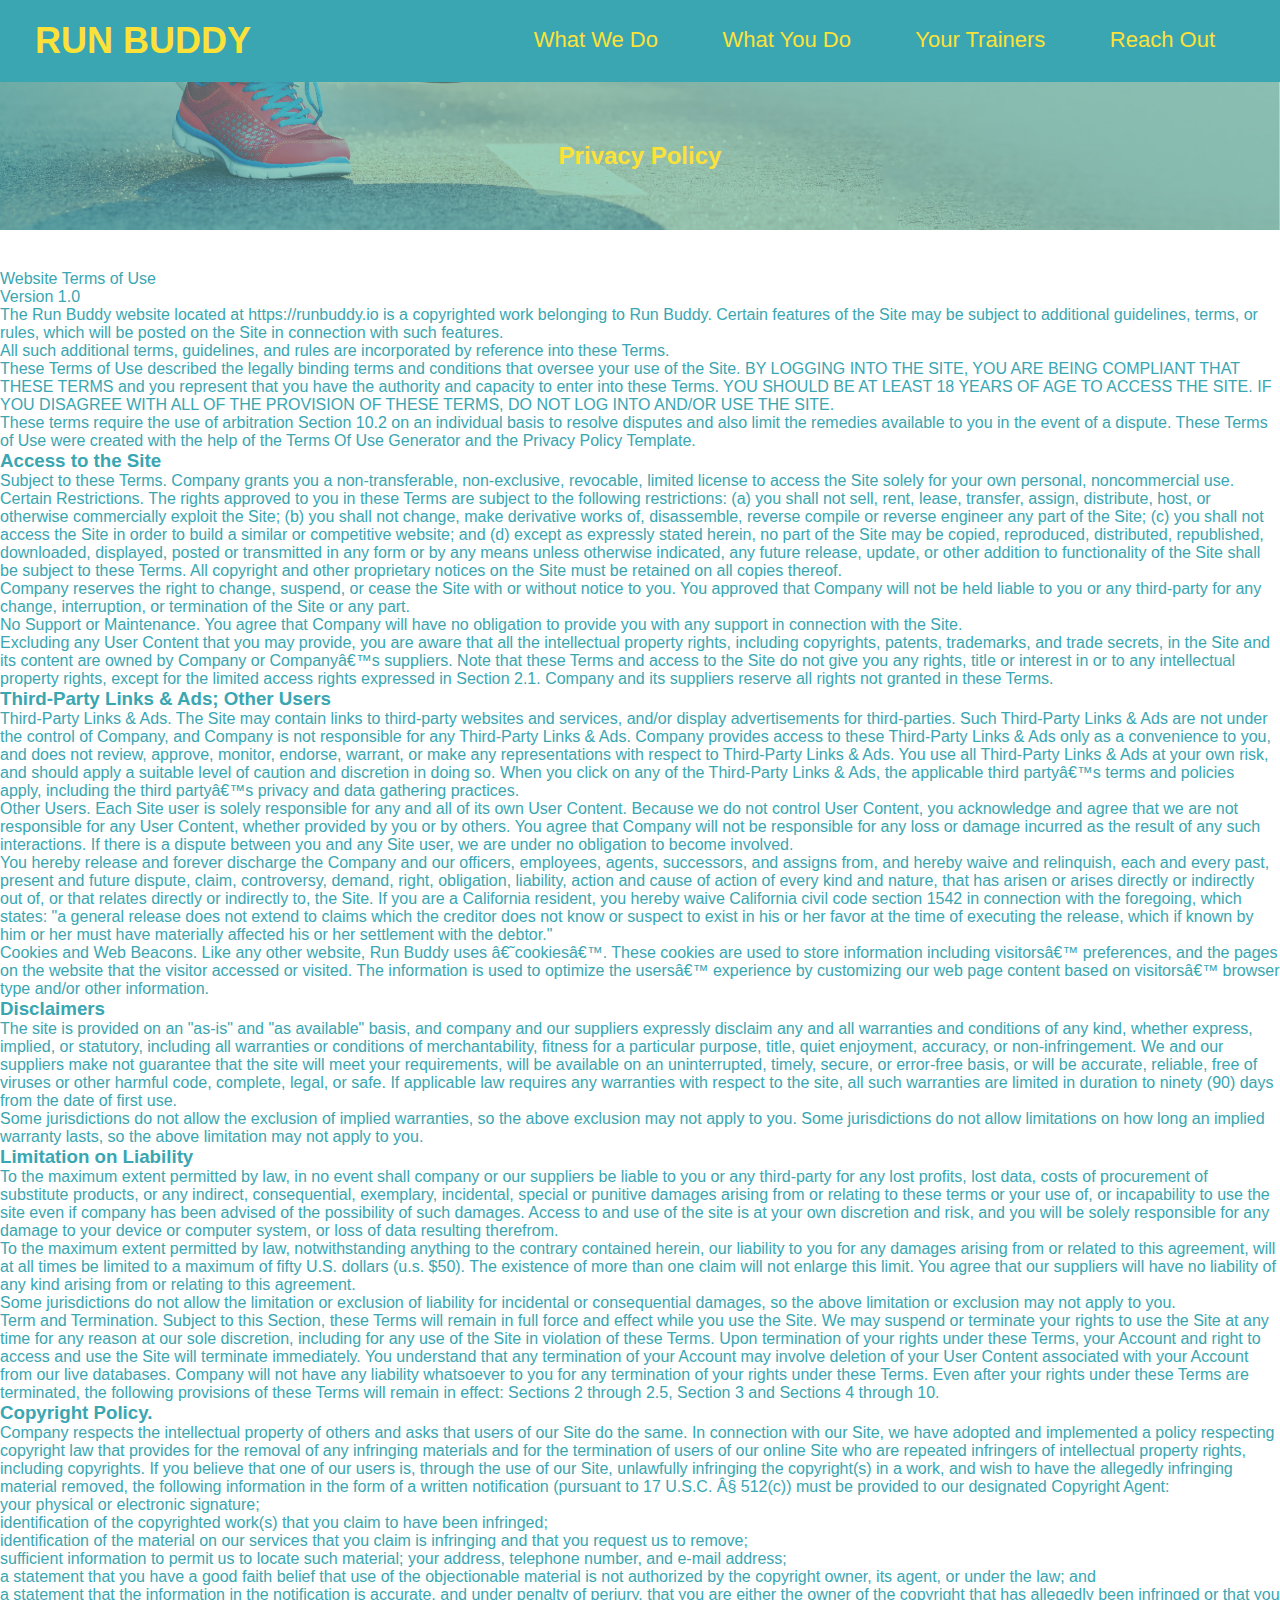
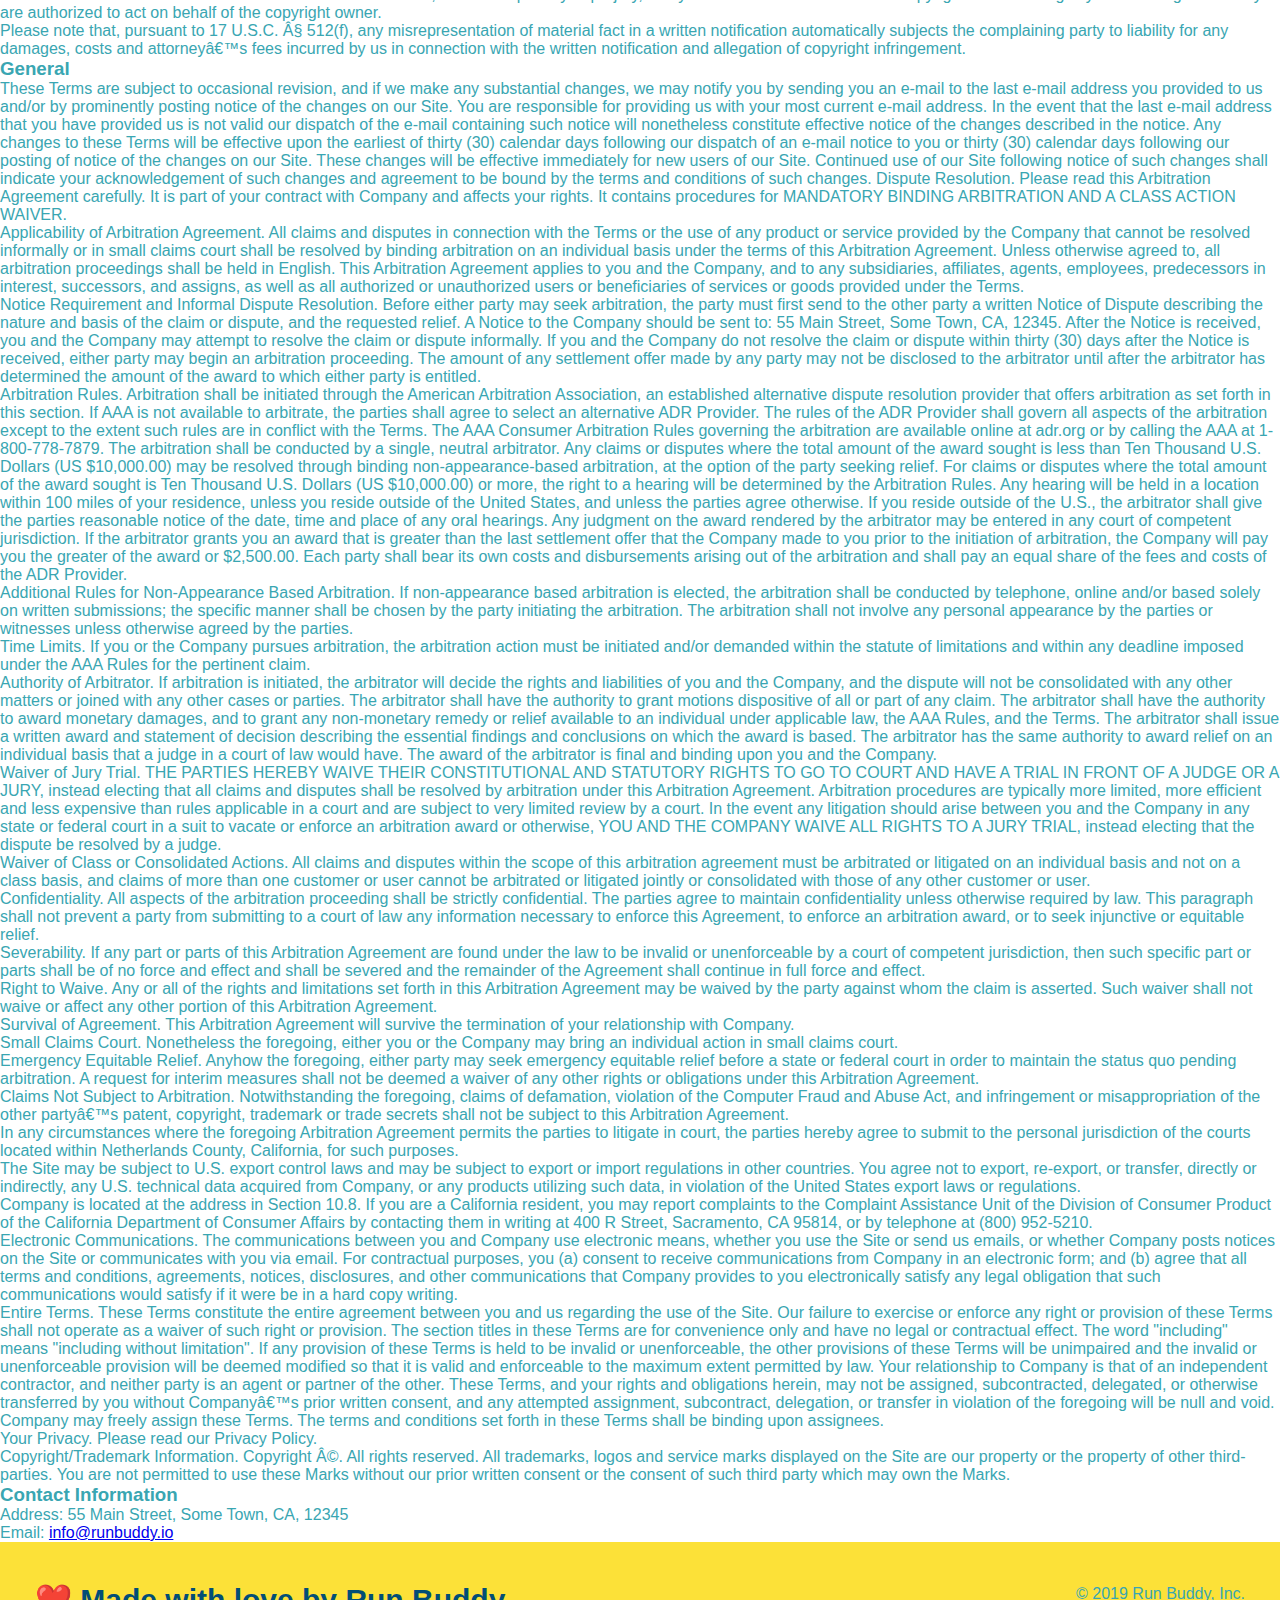
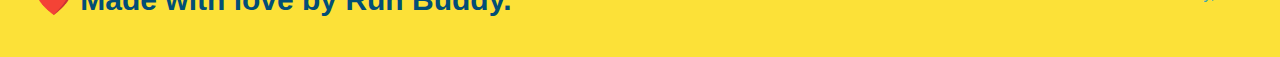
==== privacy-policy.html @ 028d7725 "privacy policy" ====
<!DOCTYPE html>
<html lang="en">
<head>
    <meta charset="UTF-8">
    <meta name="viewport" content="width=device-width, initial-scale=1.0">
    <title>Privacy Policy - Run Buddy</title>
    <link rel="stylesheet" href="./assets/css/style.css">
    <link rel="stylesheet" href="./assets/css/secondary-style.css">
</head>
<body>
    <header>
        <h1>
            <a href="/">RUN BUDDY</a>
        </h1>
        <nav>
            <ul>
                <li>
                    <a href="./index.html#what-we-do">What We Do</a>
                </li>
                <li>
                    <a href="./index.html#what-you-do">What You Do</a>
                </li>
                <li>
                    <a href="./index.html#your-trainers">Your Trainers</a>
                </li>
                <li>
                    <a href="./index.html#reach-out">Reach Out</a>
                </li>
            </ul>
        </nav>
    </header>
    <section class="hero">
        <h2 class="page-title">
            Privacy Policy
        </h2>
    </section>
    <rticle>
        
      <p>
        Website Terms of Use
      </p>

      <p>
        Version 1.0
      </p>

      <p>
        The Run Buddy website located at https://runbuddy.io is a copyrighted work belonging to Run Buddy. Certain
        features of the Site may be subject to additional guidelines, terms, or rules, which will be posted on the Site
        in connection with such features.
      </p>

      <p>
        All such additional terms, guidelines, and rules are incorporated by reference into these Terms.
      </p>

      <p>
        These Terms of Use described the legally binding terms and conditions that oversee your use of the Site. BY
        LOGGING INTO THE SITE, YOU ARE BEING COMPLIANT THAT THESE TERMS and you represent that you have the authority
        and capacity to enter into these Terms. YOU SHOULD BE AT LEAST 18 YEARS OF AGE TO ACCESS THE SITE. IF YOU
        DISAGREE WITH ALL OF THE PROVISION OF THESE TERMS, DO NOT LOG INTO AND/OR USE THE SITE.
      </p>

      <p>
        These terms require the use of arbitration Section 10.2 on an individual basis to resolve disputes and also
        limit the remedies available to you in the event of a dispute. These Terms of Use were created with the help of
        the Terms Of Use Generator and the Privacy Policy Template.
      </p>

      <h3>
        Access to the Site
      </h3>

      <p>
        Subject to these Terms. Company grants you a non-transferable, non-exclusive, revocable, limited license to
        access the Site solely for your own personal, noncommercial use.
      </p>

      <p>
        Certain Restrictions. The rights approved to you in these Terms are subject to the following restrictions: (a)
        you shall not sell, rent, lease, transfer, assign, distribute, host, or otherwise commercially exploit the Site;
        (b) you shall not change, make derivative works of, disassemble, reverse compile or reverse engineer any part of
        the Site; (c) you shall not access the Site in order to build a similar or competitive website; and (d) except
        as expressly stated herein, no part of the Site may be copied, reproduced, distributed, republished, downloaded,
        displayed, posted or transmitted in any form or by any means unless otherwise indicated, any future release,
        update, or other addition to functionality of the Site shall be subject to these Terms. All copyright and other
        proprietary notices on the Site must be retained on all copies thereof.
      </p>

      <p>
        Company reserves the right to change, suspend, or cease the Site with or without notice to you. You approved
        that Company will not be held liable to you or any third-party for any change, interruption, or termination of
        the Site or any part.
      </p>

      <p>
        No Support or Maintenance. You agree that Company will have no obligation to provide you with any support in
        connection with the Site.
      </p>

      <p>
        Excluding any User Content that you may provide, you are aware that all the intellectual property rights,
        including copyrights, patents, trademarks, and trade secrets, in the Site and its content are owned by Company
        or Companyâ€™s suppliers. Note that these Terms and access to the Site do not give you any rights, title or
        interest in or to any intellectual property rights, except for the limited access rights expressed in Section
        2.1. Company and its suppliers reserve all rights not granted in these Terms.
      </p>

      <h3>
        Third-Party Links & Ads; Other Users
      </h3>

      <p>
        Third-Party Links & Ads. The Site may contain links to third-party websites and services, and/or display
        advertisements for third-parties. Such Third-Party Links & Ads are not under the control of Company, and Company
        is not responsible for any Third-Party Links & Ads. Company provides access to these Third-Party Links & Ads
        only as a convenience to you, and does not review, approve, monitor, endorse, warrant, or make any
        representations with respect to Third-Party Links & Ads. You use all Third-Party Links & Ads at your own risk,
        and should apply a suitable level of caution and discretion in doing so. When you click on any of the
        Third-Party Links & Ads, the applicable third partyâ€™s terms and policies apply, including the third partyâ€™s
        privacy and data gathering practices.
      </p>

      <p>
        Other Users. Each Site user is solely responsible for any and all of its own User Content. Because we do not
        control User Content, you acknowledge and agree that we are not responsible for any User Content, whether
        provided by you or by others. You agree that Company will not be responsible for any loss or damage incurred as
        the result of any such interactions. If there is a dispute between you and any Site user, we are under no
        obligation to become involved.
      </p>

      <p>
        You hereby release and forever discharge the Company and our officers, employees, agents, successors, and
        assigns from, and hereby waive and relinquish, each and every past, present and future dispute, claim,
        controversy, demand, right, obligation, liability, action and cause of action of every kind and nature, that has
        arisen or arises directly or indirectly out of, or that relates directly or indirectly to, the Site. If you are
        a California resident, you hereby waive California civil code section 1542 in connection with the foregoing,
        which states: "a general release does not extend to claims which the creditor does not know or suspect to exist
        in his or her favor at the time of executing the release, which if known by him or her must have materially
        affected his or her settlement with the debtor."
      </p>

      <p>
        Cookies and Web Beacons. Like any other website, Run Buddy uses â€˜cookiesâ€™. These cookies are used to store
        information including visitorsâ€™ preferences, and the pages on the website that the visitor accessed or visited.
        The information is used to optimize the usersâ€™ experience by customizing our web page content based on visitorsâ€™
        browser type and/or other information.
      </p>

      <h3>
        Disclaimers
      </h3>

      <p>
        The site is provided on an "as-is" and "as available" basis, and company and our suppliers expressly disclaim
        any and all warranties and conditions of any kind, whether express, implied, or statutory, including all
        warranties or conditions of merchantability, fitness for a particular purpose, title, quiet enjoyment, accuracy,
        or non-infringement. We and our suppliers make not guarantee that the site will meet your requirements, will be
        available on an uninterrupted, timely, secure, or error-free basis, or will be accurate, reliable, free of
        viruses or other harmful code, complete, legal, or safe. If applicable law requires any warranties with respect
        to the site, all such warranties are limited in duration to ninety (90) days from the date of first use.
      </p>

      <p>
        Some jurisdictions do not allow the exclusion of implied warranties, so the above exclusion may not apply to
        you. Some jurisdictions do not allow limitations on how long an implied warranty lasts, so the above limitation
        may not apply to you.
      </p>

      <h3>
        Limitation on Liability
      </h3>

      <p>
        To the maximum extent permitted by law, in no event shall company or our suppliers be liable to you or any
        third-party for any lost profits, lost data, costs of procurement of substitute products, or any indirect,
        consequential, exemplary, incidental, special or punitive damages arising from or relating to these terms or
        your use of, or incapability to use the site even if company has been advised of the possibility of such
        damages. Access to and use of the site is at your own discretion and risk, and you will be solely responsible
        for any damage to your device or computer system, or loss of data resulting therefrom.
      </p>

      <p>
        To the maximum extent permitted by law, notwithstanding anything to the contrary contained herein, our liability
        to you for any damages arising from or related to this agreement, will at all times be limited to a maximum of
        fifty U.S. dollars (u.s. $50). The existence of more than one claim will not enlarge this limit. You agree that
        our suppliers will have no liability of any kind arising from or relating to this agreement.
      </p>

      <p>
        Some jurisdictions do not allow the limitation or exclusion of liability for incidental or consequential
        damages, so the above limitation or exclusion may not apply to you.
      </p>

      <p>
        Term and Termination. Subject to this Section, these Terms will remain in full force and effect while you use
        the Site. We may suspend or terminate your rights to use the Site at any time for any reason at our sole
        discretion, including for any use of the Site in violation of these Terms. Upon termination of your rights under
        these Terms, your Account and right to access and use the Site will terminate immediately. You understand that
        any termination of your Account may involve deletion of your User Content associated with your Account from our
        live databases. Company will not have any liability whatsoever to you for any termination of your rights under
        these Terms. Even after your rights under these Terms are terminated, the following provisions of these Terms
        will remain in effect: Sections 2 through 2.5, Section 3 and Sections 4 through 10.
      </p>

      <h3>
        Copyright Policy.
      </h3>

      <p>
        Company respects the intellectual property of others and asks that users of our Site do the same. In connection
        with our Site, we have adopted and implemented a policy respecting copyright law that provides for the removal
        of any infringing materials and for the termination of users of our online Site who are repeated infringers of
        intellectual property rights, including copyrights. If you believe that one of our users is, through the use of
        our Site, unlawfully infringing the copyright(s) in a work, and wish to have the allegedly infringing material
        removed, the following information in the form of a written notification (pursuant to 17 U.S.C. Â§ 512(c)) must
        be provided to our designated Copyright Agent:
      </p>

      <ul>
        <li>
          your physical or electronic signature;
        </li>
        <li>
          identification of the copyrighted work(s) that you claim to have been infringed;
        </li>
        <li>
          identification of the material on our services that you claim is infringing and that you request us to remove;
        </li>
        <li>
          sufficient information to permit us to locate such material; your address, telephone number, and e-mail
          address;
        </li>
        <li>
          a statement that you have a good faith belief that use of the objectionable material is not authorized by the
          copyright owner, its agent, or under the law; and
        </li>
        <li>
          a statement that the information in the notification is accurate, and under penalty of perjury, that you are
          either the owner of the copyright that has allegedly been infringed or that you are authorized to act on
          behalf of the copyright owner.
        </li>
      </ul>

      <p>
        Please note that, pursuant to 17 U.S.C. Â§ 512(f), any misrepresentation of material fact in a written
        notification automatically subjects the complaining party to liability for any damages, costs and attorneyâ€™s
        fees incurred by us in connection with the written notification and allegation of copyright infringement.
      </p>

      <h3>
        General
      </h3>

      <p>
        These Terms are subject to occasional revision, and if we make any substantial changes, we may notify you by
        sending you an e-mail to the last e-mail address you provided to us and/or by prominently posting notice of the
        changes on our Site. You are responsible for providing us with your most current e-mail address. In the event
        that the last e-mail address that you have provided us is not valid our dispatch of the e-mail containing such
        notice will nonetheless constitute effective notice of the changes described in the notice. Any changes to these
        Terms will be effective upon the earliest of thirty (30) calendar days following our dispatch of an e-mail
        notice to you or thirty (30) calendar days following our posting of notice of the changes on our Site. These
        changes will be effective immediately for new users of our Site. Continued use of our Site following notice of
        such changes shall indicate your acknowledgement of such changes and agreement to be bound by the terms and
        conditions of such changes. Dispute Resolution. Please read this Arbitration Agreement carefully. It is part of
        your contract with Company and affects your rights. It contains procedures for MANDATORY BINDING ARBITRATION AND
        A CLASS ACTION WAIVER.
      </p>

      <p>
        Applicability of Arbitration Agreement. All claims and disputes in connection with the Terms or the use of any
        product or service provided by the Company that cannot be resolved informally or in small claims court shall be
        resolved by binding arbitration on an individual basis under the terms of this Arbitration Agreement. Unless
        otherwise agreed to, all arbitration proceedings shall be held in English. This Arbitration Agreement applies to
        you and the Company, and to any subsidiaries, affiliates, agents, employees, predecessors in interest,
        successors, and assigns, as well as all authorized or unauthorized users or beneficiaries of services or goods
        provided under the Terms.
      </p>

      <p>
        Notice Requirement and Informal Dispute Resolution. Before either party may seek arbitration, the party must
        first send to the other party a written Notice of Dispute describing the nature and basis of the claim or
        dispute, and the requested relief. A Notice to the Company should be sent to: 55 Main Street, Some Town, CA,
        12345. After the Notice is received, you and the Company may attempt to resolve the claim or dispute informally.
        If you and the Company do not resolve the claim or dispute within thirty (30) days after the Notice is received,
        either party may begin an arbitration proceeding. The amount of any settlement offer made by any party may not
        be disclosed to the arbitrator until after the arbitrator has determined the amount of the award to which either
        party is entitled.
      </p>

      <p>
        Arbitration Rules. Arbitration shall be initiated through the American Arbitration Association, an established
        alternative dispute resolution provider that offers arbitration as set forth in this section. If AAA is not
        available to arbitrate, the parties shall agree to select an alternative ADR Provider. The rules of the ADR
        Provider shall govern all aspects of the arbitration except to the extent such rules are in conflict with the
        Terms. The AAA Consumer Arbitration Rules governing the arbitration are available online at adr.org or by
        calling the AAA at 1-800-778-7879. The arbitration shall be conducted by a single, neutral arbitrator. Any
        claims or disputes where the total amount of the award sought is less than Ten Thousand U.S. Dollars (US
        $10,000.00) may be resolved through binding non-appearance-based arbitration, at the option of the party seeking
        relief. For claims or disputes where the total amount of the award sought is Ten Thousand U.S. Dollars (US
        $10,000.00) or more, the right to a hearing will be determined by the Arbitration Rules. Any hearing will be
        held in a location within 100 miles of your residence, unless you reside outside of the United States, and
        unless the parties agree otherwise. If you reside outside of the U.S., the arbitrator shall give the parties
        reasonable notice of the date, time and place of any oral hearings. Any judgment on the award rendered by the
        arbitrator may be entered in any court of competent jurisdiction. If the arbitrator grants you an award that is
        greater than the last settlement offer that the Company made to you prior to the initiation of arbitration, the
        Company will pay you the greater of the award or $2,500.00. Each party shall bear its own costs and
        disbursements arising out of the arbitration and shall pay an equal share of the fees and costs of the ADR
        Provider.
      </p>

      <p>
        Additional Rules for Non-Appearance Based Arbitration. If non-appearance based arbitration is elected, the
        arbitration shall be conducted by telephone, online and/or based solely on written submissions; the specific
        manner shall be chosen by the party initiating the arbitration. The arbitration shall not involve any personal
        appearance by the parties or witnesses unless otherwise agreed by the parties.
      </p>

      <p>
        Time Limits. If you or the Company pursues arbitration, the arbitration action must be initiated and/or demanded
        within the statute of limitations and within any deadline imposed under the AAA Rules for the pertinent claim.
      </p>

      <p>
        Authority of Arbitrator. If arbitration is initiated, the arbitrator will decide the rights and liabilities of
        you and the Company, and the dispute will not be consolidated with any other matters or joined with any other
        cases or parties. The arbitrator shall have the authority to grant motions dispositive of all or part of any
        claim. The arbitrator shall have the authority to award monetary damages, and to grant any non-monetary remedy
        or relief available to an individual under applicable law, the AAA Rules, and the Terms. The arbitrator shall
        issue a written award and statement of decision describing the essential findings and conclusions on which the
        award is based. The arbitrator has the same authority to award relief on an individual basis that a judge in a
        court of law would have. The award of the arbitrator is final and binding upon you and the Company.
      </p>

      <p>
        Waiver of Jury Trial. THE PARTIES HEREBY WAIVE THEIR CONSTITUTIONAL AND STATUTORY RIGHTS TO GO TO COURT AND HAVE
        A TRIAL IN FRONT OF A JUDGE OR A JURY, instead electing that all claims and disputes shall be resolved by
        arbitration under this Arbitration Agreement. Arbitration procedures are typically more limited, more efficient
        and less expensive than rules applicable in a court and are subject to very limited review by a court. In the
        event any litigation should arise between you and the Company in any state or federal court in a suit to vacate
        or enforce an arbitration award or otherwise, YOU AND THE COMPANY WAIVE ALL RIGHTS TO A JURY TRIAL, instead
        electing that the dispute be resolved by a judge.
      </p>

      <p>
        Waiver of Class or Consolidated Actions. All claims and disputes within the scope of this arbitration agreement
        must be arbitrated or litigated on an individual basis and not on a class basis, and claims of more than one
        customer or user cannot be arbitrated or litigated jointly or consolidated with those of any other customer or
        user.
      </p>

      <p>
        Confidentiality. All aspects of the arbitration proceeding shall be strictly confidential. The parties agree to
        maintain confidentiality unless otherwise required by law. This paragraph shall not prevent a party from
        submitting to a court of law any information necessary to enforce this Agreement, to enforce an arbitration
        award, or to seek injunctive or equitable relief.
      </p>

      <p>
        Severability. If any part or parts of this Arbitration Agreement are found under the law to be invalid or
        unenforceable by a court of competent jurisdiction, then such specific part or parts shall be of no force and
        effect and shall be severed and the remainder of the Agreement shall continue in full force and effect.
      </p>

      <p>
        Right to Waive. Any or all of the rights and limitations set forth in this Arbitration Agreement may be waived
        by the party against whom the claim is asserted. Such waiver shall not waive or affect any other portion of this
        Arbitration Agreement.
      </p>

      <p>
        Survival of Agreement. This Arbitration Agreement will survive the termination of your relationship with
        Company.
      </p>

      <p>
        Small Claims Court. Nonetheless the foregoing, either you or the Company may bring an individual action in small
        claims court.
      </p>

      <p>
        Emergency Equitable Relief. Anyhow the foregoing, either party may seek emergency equitable relief before a
        state or federal court in order to maintain the status quo pending arbitration. A request for interim measures
        shall not be deemed a waiver of any other rights or obligations under this Arbitration Agreement.
      </p>

      <p>
        Claims Not Subject to Arbitration. Notwithstanding the foregoing, claims of defamation, violation of the
        Computer Fraud and Abuse Act, and infringement or misappropriation of the other partyâ€™s patent, copyright,
        trademark or trade secrets shall not be subject to this Arbitration Agreement.
      </p>

      <p>
        In any circumstances where the foregoing Arbitration Agreement permits the parties to litigate in court, the
        parties hereby agree to submit to the personal jurisdiction of the courts located within Netherlands County,
        California, for such purposes.
      </p>

      <p>
        The Site may be subject to U.S. export control laws and may be subject to export or import regulations in other
        countries. You agree not to export, re-export, or transfer, directly or indirectly, any U.S. technical data
        acquired from Company, or any products utilizing such data, in violation of the United States export laws or
        regulations.
      </p>

      <p>
        Company is located at the address in Section 10.8. If you are a California resident, you may report complaints
        to the Complaint Assistance Unit of the Division of Consumer Product of the California Department of Consumer
        Affairs by contacting them in writing at 400 R Street, Sacramento, CA 95814, or by telephone at (800) 952-5210.
      </p>

      <p>
        Electronic Communications. The communications between you and Company use electronic means, whether you use the
        Site or send us emails, or whether Company posts notices on the Site or communicates with you via email. For
        contractual purposes, you (a) consent to receive communications from Company in an electronic form; and (b)
        agree that all terms and conditions, agreements, notices, disclosures, and other communications that Company
        provides to you electronically satisfy any legal obligation that such communications would satisfy if it were be
        in a hard copy writing.
      </p>

      <p>
        Entire Terms. These Terms constitute the entire agreement between you and us regarding the use of the Site. Our
        failure to exercise or enforce any right or provision of these Terms shall not operate as a waiver of such right
        or provision. The section titles in these Terms are for convenience only and have no legal or contractual
        effect. The word "including" means "including without limitation". If any provision of these Terms is held to be
        invalid or unenforceable, the other provisions of these Terms will be unimpaired and the invalid or
        unenforceable provision will be deemed modified so that it is valid and enforceable to the maximum extent
        permitted by law. Your relationship to Company is that of an independent contractor, and neither party is an
        agent or partner of the other. These Terms, and your rights and obligations herein, may not be assigned,
        subcontracted, delegated, or otherwise transferred by you without Companyâ€™s prior written consent, and any
        attempted assignment, subcontract, delegation, or transfer in violation of the foregoing will be null and void.
        Company may freely assign these Terms. The terms and conditions set forth in these Terms shall be binding upon
        assignees.
      </p>

      <p>
        Your Privacy. Please read our Privacy Policy.
      </p>

      <p>
        Copyright/Trademark Information. Copyright Â©. All rights reserved. All trademarks, logos and service marks
        displayed on the Site are our property or the property of other third-parties. You are not permitted to use
        these Marks without our prior written consent or the consent of such third party which may own the Marks.
      </p>

      <h3>
        Contact Information
      </h3>

      <p>
        Address: 55 Main Street, Some Town, CA, 12345
      </p>

      <p>
        Email: <a href="mailto:info@runbuddy.io">info@runbuddy.io</a>
      </p>

    </rticle>
    <!-- footer -->
    <footer>
        <h2>❤️ Made with love by Run Buddy.</h2>
        <div>
            &copy; 2019 Run Buddy, Inc.
        </div>
    </footer>
</body>
</html>
---- assets/css/style.css ----
* {
    margin: 0;
    padding: 0;
    box-sizing: border-box;
}

body {
    /* more on this crazy alphanumerical value in a minute! */
    color: #39a6b2;
    font-family: Helvetica, Arial, sans-serif;
}

/* apply styles to the <header> */
header {
    padding: 20px 35px;
    background-color: #39a6b2;
}

header h1 {
    font-weight: bold;
    font-size: 36px;
    color: #fce138;
    margin: 0;
    display: inline;
}

header a {
    text-decoration: none;
    color: #fce138;
}

header nav {
    float: right;
    margin: 7px 0;
}

header nav ul li {
    display: inline;
}

header nav ul li a {
    margin: 0 30px;
    font-weight: lighter;
    font-size: 22px;
}

footer {
    background: #fce138;
    width: 100%;
    padding: 40px 35px;
}

footer h2 {
    display: inline;
    color: #024e76;
    font-size: 30px;
    margin: 0;
}

footer div {
    float: right;
    line-height: 1.5;
    text-align: right;
}

footer a {
    color: #024e76;
}

section {
    padding: 60px;
}

/* Hero Style Start */
.hero {
    background-image: url(../images/hero-bg.jpg);
    height: 600px;
    background-size: cover;
    background-position: center;
    position: relative;
}


/* Hero Form Style */
.hero-form {
    color:#024e76;
    background-color: #fce138;
    padding: 20px;
    width: 500px;
    border: solid 3px #024e76;
    position: absolute;
    bottom: 120px;
    right: 140px;
}

.hero-form h3 {
    font-size: 24px;
    margin: 0;
}

.hero-form p {
    margin: 5px 0 15px 0;
}

.form-input {
    border: 1px solid #024e76;
    display: block;
    padding: 7px 15px;
    font-size: 16px;
    color: #024e76;
    width: 100%;
    margin-bottom: 15px;
}

.hero-form label {
    margin: 0 5px;
}

.hero-form button {
    color: #fce138;
    background-color: #024e76;
    border: none;
    padding: 10px 20px;
    font-size: 16px;
}

.intro {
    text-align: center;
}   

.intro p {
    line-height: 1.7;
    color: #39a6b2;
    width: 80%;
    font-size: 20px;
    margin: 0 auto;
}

.steps {
    text-align: center;
    background: #fce138;
}

.steps div {
    margin-bottom: 80px;
}

.steps img{
    width: 15%;
    margin: 10px 0;
}

.steps h3 {
    color: #024e76;
    font-size: 46px;
    margin-top: 10px;
}

.steps p {
    color: #39a6b2;
    font-size: 23px;
}

.steps span {
    font-size: 38px;
}

.section-title {
    font-size: 55px;
    color: #024e76;
    margin-bottom: 35px;
    padding: 0 100px 20px 100px;
    display: inline-block;
    border-bottom: 3px solid;
}

.primary-border {
    border-color: #fce138;
}

.secondary-border {
    border-color: #39a6b2;
}

.trainers {
    text-align: center;
}

.trainer {
    width: 900px;
    margin: 0 auto 30px auto;
    background: #024e76;
    color: #fce138;
    overflow: auto;
}

.trainer img {
    width: 35%;
    float: left;
}

.trainer-bio {
    padding: 35px;
    float: left;
    width: 65%;
}

.text-left {
    text-align: left;
}

.text-right {
    text-align: right;
}

.trainer-bio h3 {
    font-size: 32px;
    margin-bottom: 8px;
}

.trainer-bio h4 {
    font-weight: lighter;
    font-size: 26px;
    margin-bottom: 25px;
} 

.trainer-bio p {
    font-size: 17px;
    line-height: 1.3;
}

/* "reach out" section */
.contact {
    text-align: center;
    background-color: #024e76;
}

.contact h2 {
    color: #fce138;
}

.contact div {
    padding: 10px;
}

.contact-info {
    width: 900px;
    overflow: auto;
    margin: 0 auto 0 auto;
}

.contact-info iframe {
    width: 400px;
    height: 400px;
    float:left;
    margin-right: 50px;
}

.contact-text {
    float: left;
    display: inline-block;
    width: 420px;
    vertical-align: top;
}

.contact-text h3 {
    color: #fce138;
    font-size: 32px;
}

.contact-text p, .contact-text address {
    font-size: 18px;
    line-height: 1.5;
    margin: 20px 0;
    color: #ffffff;
    font-style: normal;
}

.contact-text a {
    color: #fce138;
}
---- assets/css/secondary-style.css ----
.hero {
    background-position: bottom;
    height: auto;
    text-align: center;
    margin-bottom: 40px;
}

.page-title {
    color: #fce138;
}

.page-title h2 {
    display: inline-block;
    border-bottom: 4px solid;
    border-color: #fce138;
}
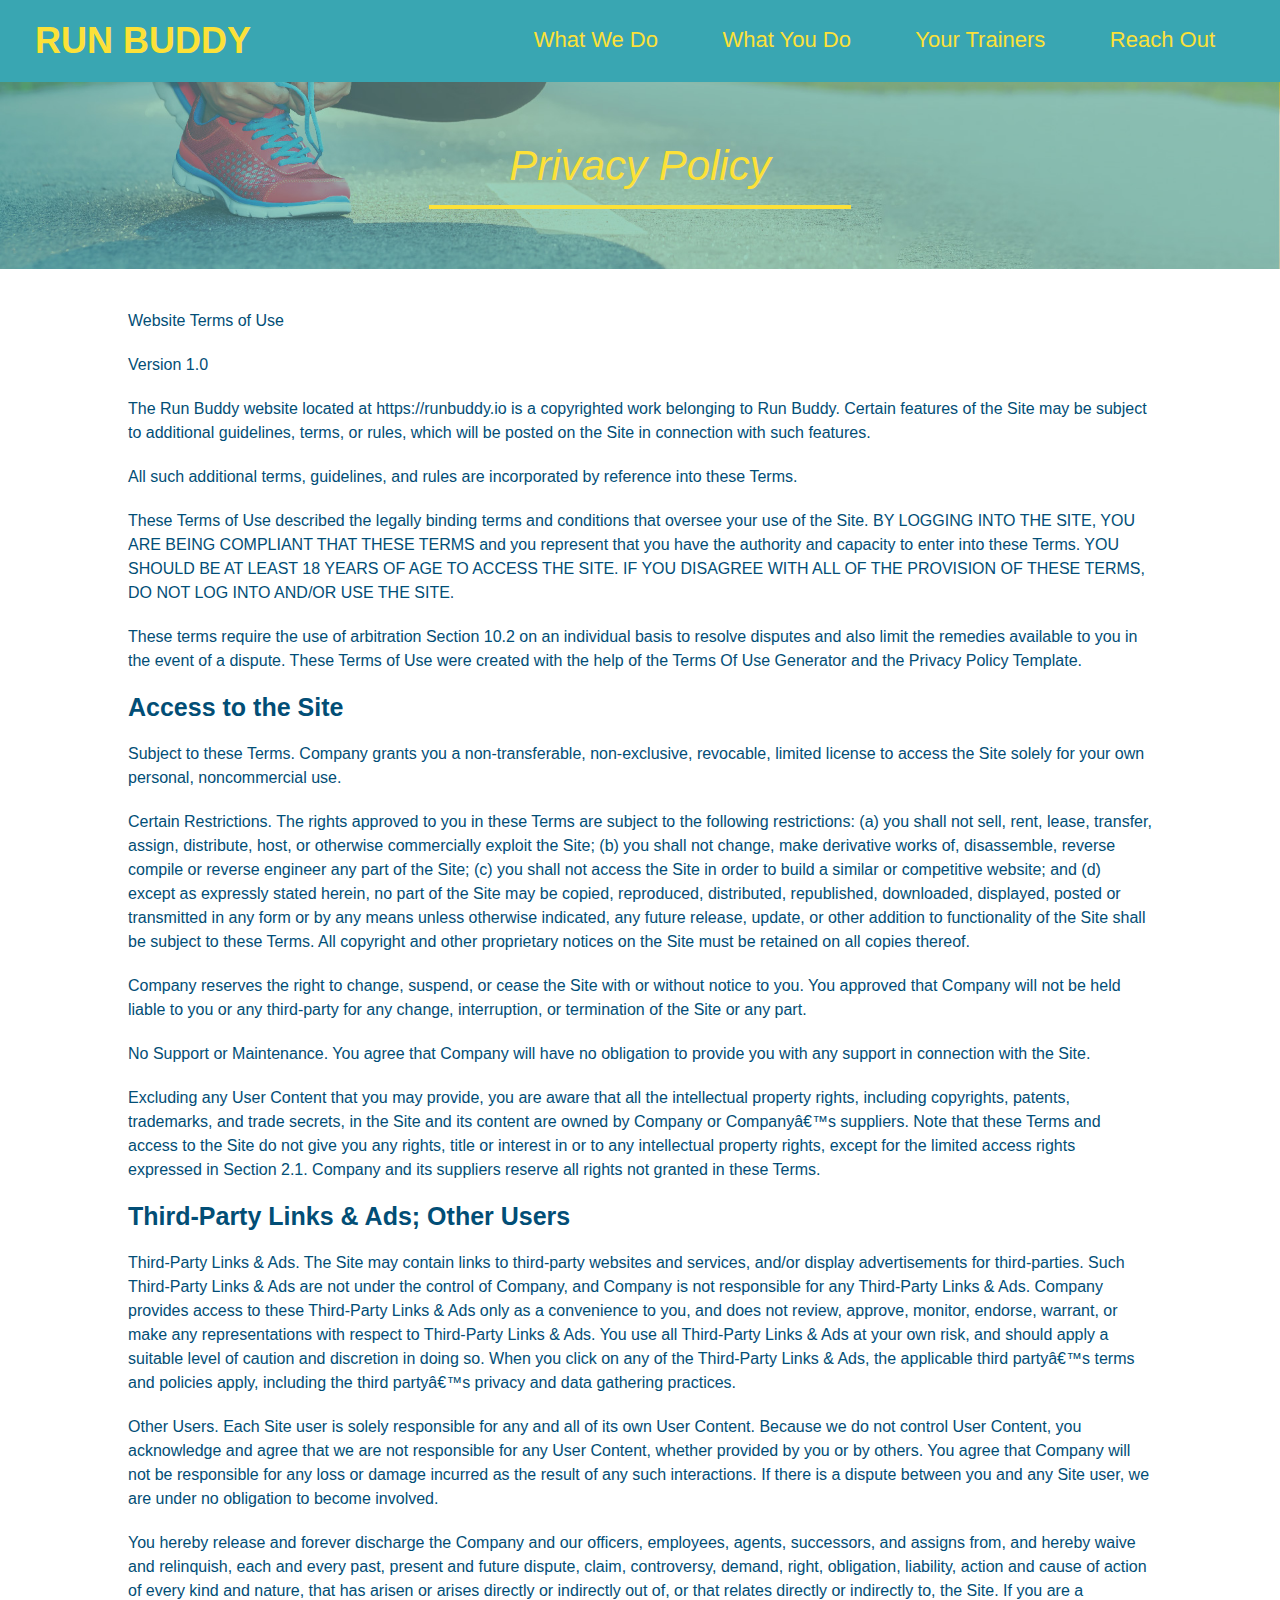
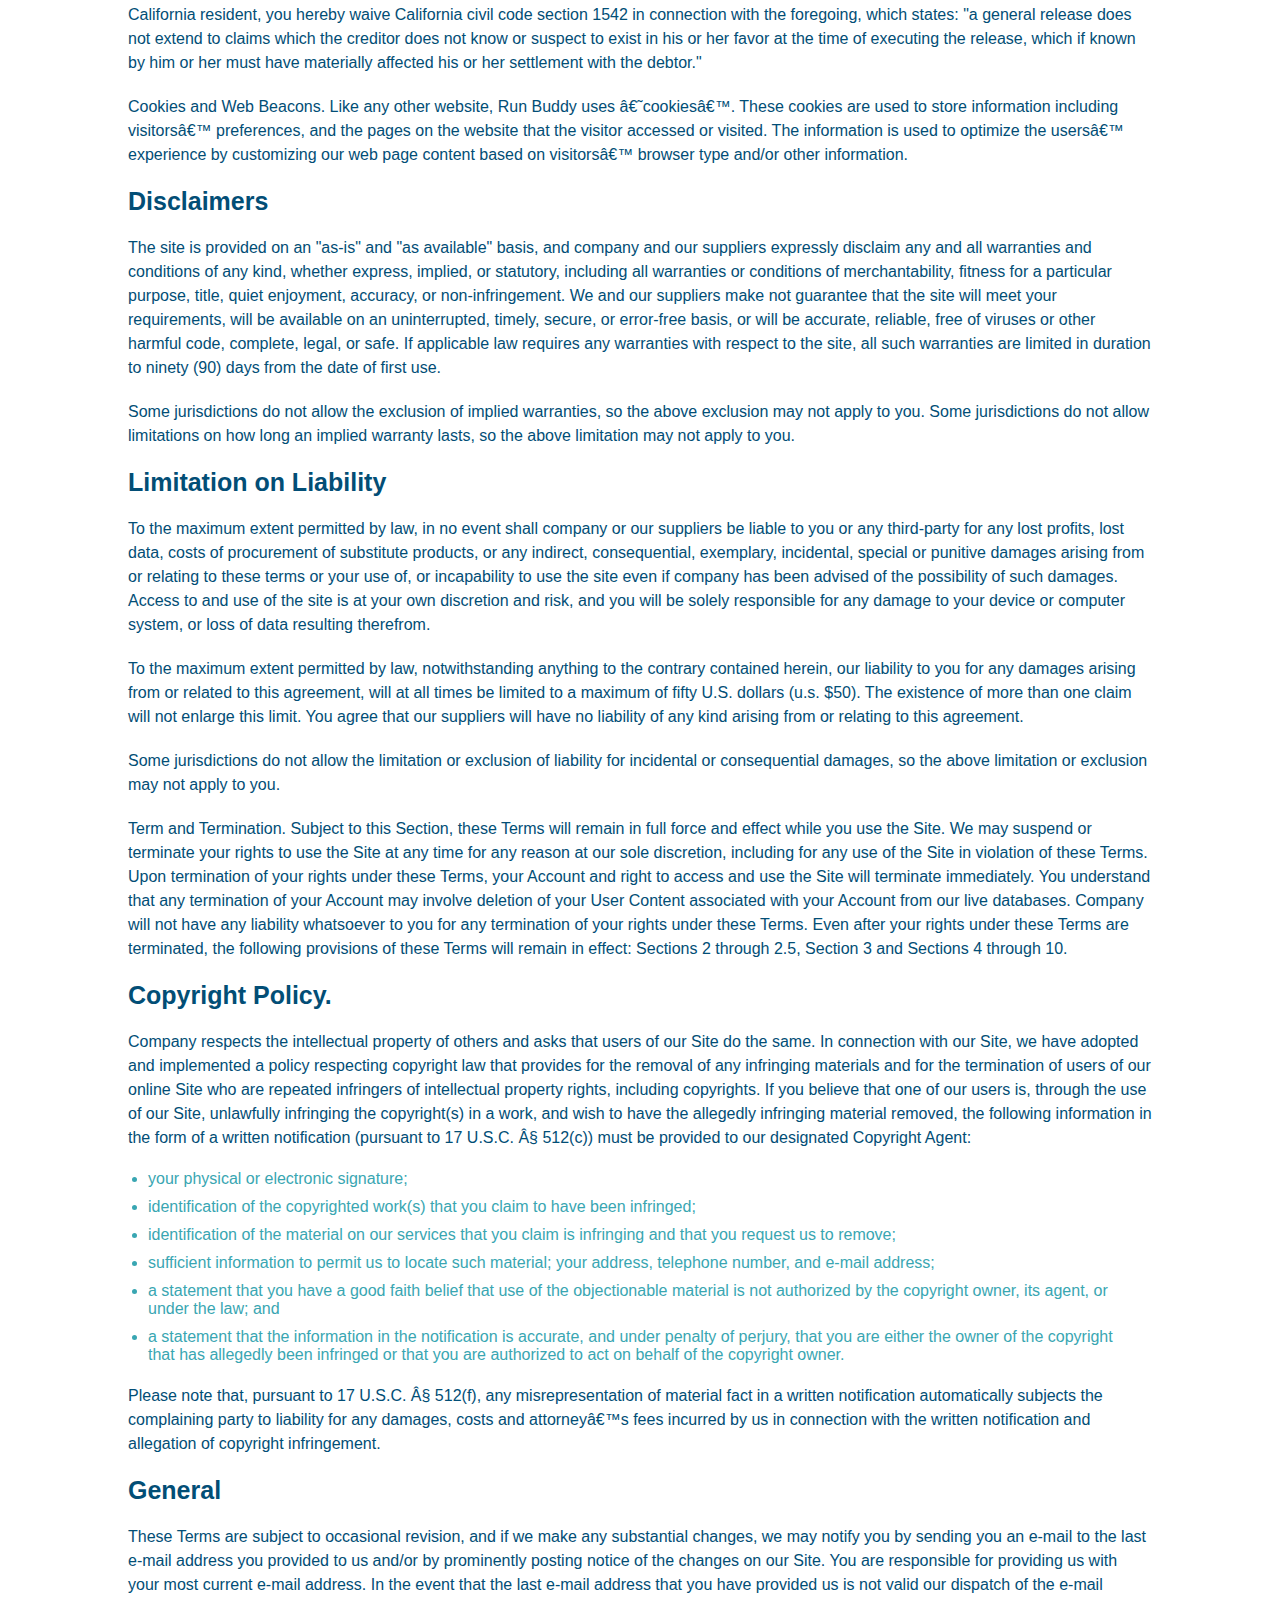
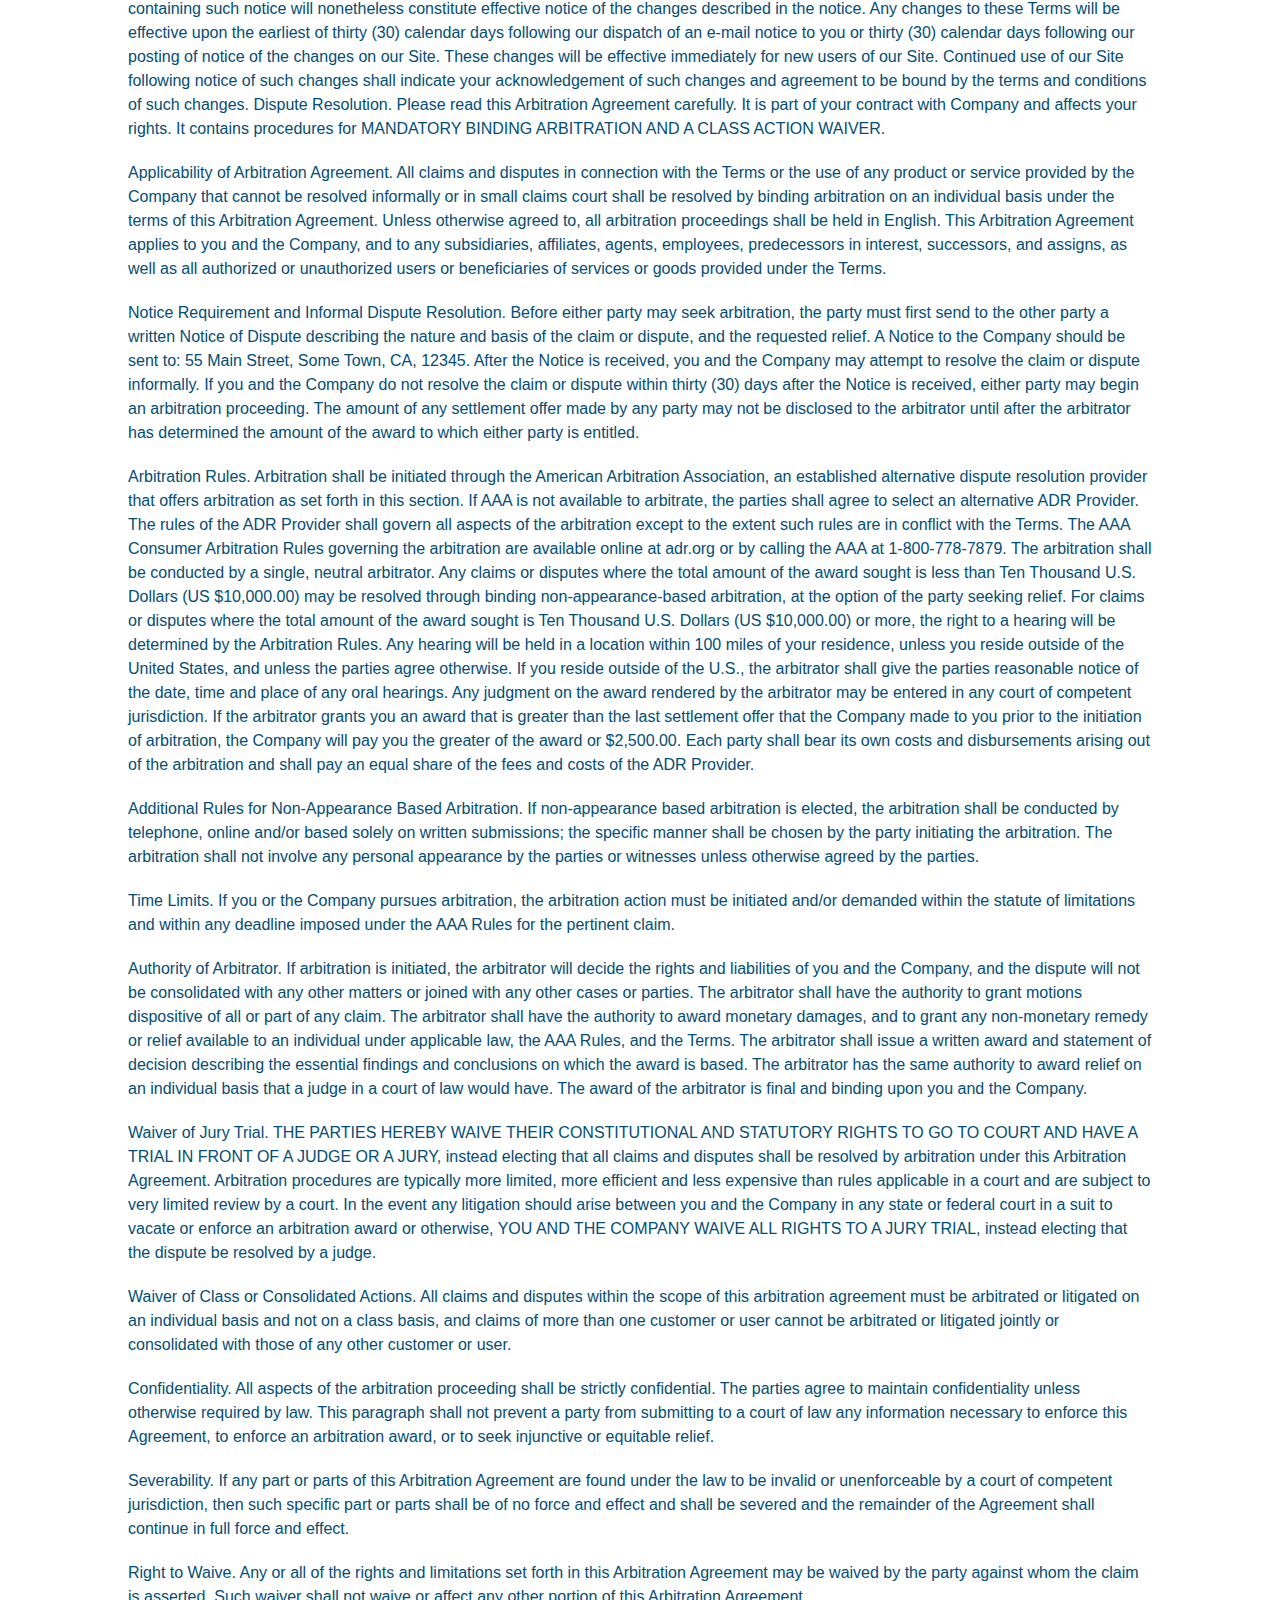
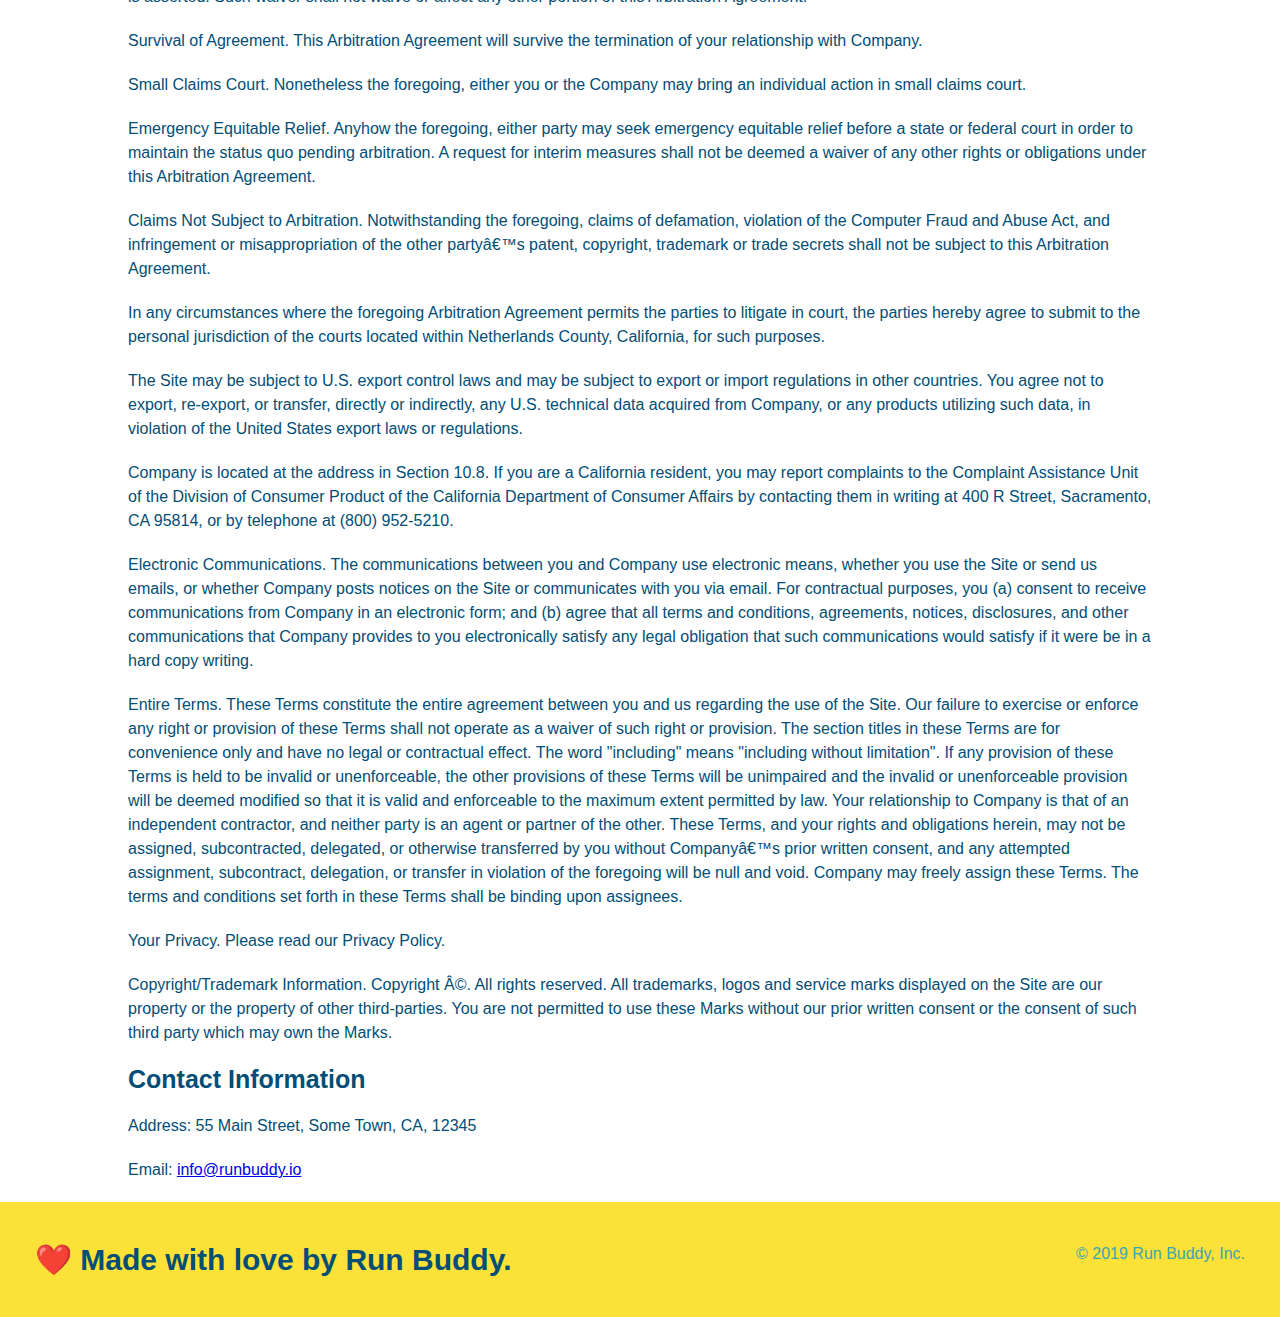
==== commit bf5efad5: "privacy policy page complete" ====
--- a/privacy-policy.html
+++ b/privacy-policy.html
@@ -34,8 +34,7 @@
             Privacy Policy
         </h2>
     </section>
-    <rticle>
-        
+    <article class="secondary-content">        
       <p>
         Website Terms of Use
       </p>
@@ -455,7 +454,7 @@
         Email: <a href="mailto:info@runbuddy.io">info@runbuddy.io</a>
       </p>
 
-    </rticle>
+    </article>
     <!-- footer -->
     <footer>
         <h2>❤️ Made with love by Run Buddy.</h2>
--- a/assets/css/secondary-style.css
+++ b/assets/css/secondary-style.css
@@ -7,10 +7,37 @@
 
 .page-title {
     color: #fce138;
-}
-
-.page-title h2 {
     display: inline-block;
     border-bottom: 4px solid;
     border-color: #fce138;
+    padding: 0 80px 15px 80px;
+    font-weight: normal;
+    font-size: 42px;
+    font-style: italic;
+}
+
+.secondary-content {
+    width: 80%;
+    margin: 0 auto;
+    color: #024e76;
+}
+
+.secondary-content h3 {
+    font-size: 25px;
+    margin: 20px 0;
+}
+
+.secondary-content p {
+    font-size: 16px;
+    line-height: 1.5;
+    margin: 20px 0;
+}
+
+.secondary-content ul {
+    margin: 15px 20px;
+}
+
+.secondary-content li {
+    color: #39a6b2;
+    margin: 10px 0;
 }